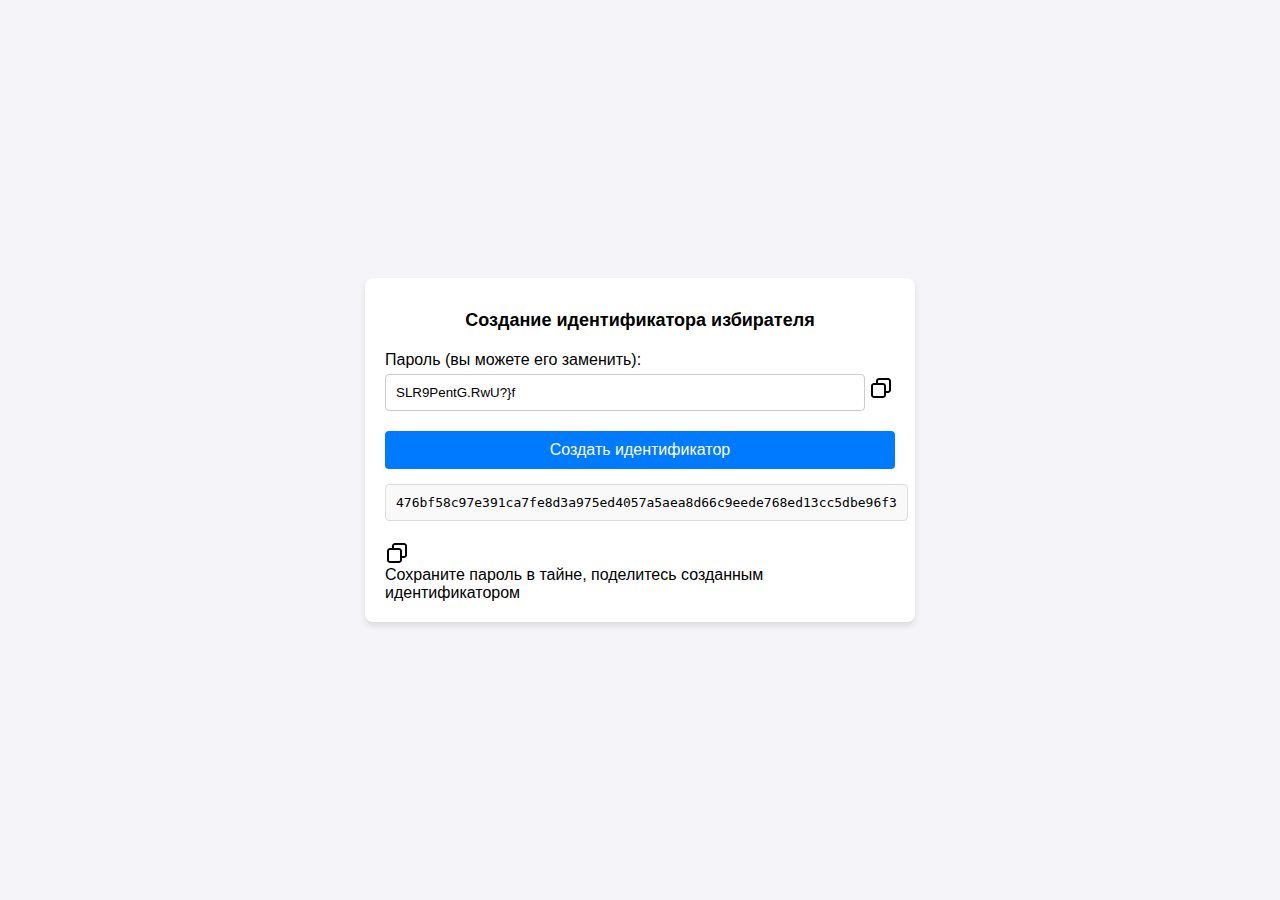
==== static/hash.html @ 586d2caa "Still developing..." ====
<!DOCTYPE html>
<html lang="en">
<head>
    <meta charset="UTF-8">
    <meta name="viewport" content="width=device-width, initial-scale=1.0">
    <title>Регистрационная форма</title>
    <style>
        body {
            font-family: Arial, sans-serif;
            margin: 0;
            padding: 0;
            display: flex;
            justify-content: center;
            align-items: center;
            height: 100vh;
            background-color: #f4f4f9;
        }
        .container {
            background: #fff;
            padding: 20px;
            border-radius: 8px;
            box-shadow: 0 4px 6px rgba(0, 0, 0, 0.1);
            width: 510px;
        }
        h1 {
            font-size: 18px;
            margin-bottom: 20px;
            text-align: center;
        }
        input {
            width: calc(100% - 30px);
            display: inline-block;
            padding: 10px;
            margin-bottom: 10px;
            margin-top: 5px;
            border: 1px solid #ccc;
            border-radius: 4px;
            box-sizing: border-box;
        }
        button {
            width: 100%;
            padding: 10px;
            background: #007BFF;
            border: none;
            border-radius: 4px;
            color: white;
            font-size: 16px;
            cursor: pointer;
        }
        button:hover {
            background: #0056b3;
        }
        svg {
            display: inline-block;
            vertical-align: text-bottom;
            width: 24px; 
            height: 24px;
            fill: none;
        }
        svg:hover {
            background: lightblue;
        }
        .result {
            display: inline-block;
            margin-top: 15px;
            margin-bottom: 20px;
            padding: 10px;
            background: #f9f9f9;
            border: 1px solid #ddd;
            border-radius: 4px;
            font-family: monospace;
            white-space: pre-wrap;
        }
        .error {
            color: red;
            font-size: 14px;
            margin-bottom: 10px;
        }
    </style>
</head>
<body>
    <div class="container">
        <h1>Создание идентификатора избирателя</h1>
        <div>Пароль (вы можете его заменить): </div>
        <input type="text" id="pwd">
        <svg xmlns="http://www.w3.org/2000/svg" id="copyicon" onclick="copyInput(document.getElementById('pwd').value)">
            <path fill-rule="evenodd" clip-rule="evenodd" d="M7 5C7 3.34315 8.34315 2 10 2H19C20.6569 2 22 3.34315 22 5V14C22 15.6569 20.6569 17 19 17H17V19C17 20.6569 15.6569 22 14 22H5C3.34315 22 2 20.6569 2 19V10C2 8.34315 3.34315 7 5 7H7V5ZM9 7H14C15.6569 7 17 8.34315 17 10V15H19C19.5523 15 20 14.5523 20 14V5C20 4.44772 19.5523 4 19 4H10C9.44772 4 9 4.44772 9 5V7ZM5 9C4.44772 9 4 9.44772 4 10V19C4 19.5523 4.44772 20 5 20H14C14.5523 20 15 19.5523 15 19V10C15 9.44772 14.5523 9 14 9H5Z" fill="currentColor"></path>
        </svg>
        <div id="error" class="error"></div>
        <button onclick="computeHash()">Создать идентификатор</button>
        <div id="result" class="result"></div>
        <svg xmlns="http://www.w3.org/2000/svg" id="copyicon" onclick="copyInput(document.getElementById('result').innerText)">
            <path fill-rule="evenodd" clip-rule="evenodd" d="M7 5C7 3.34315 8.34315 2 10 2H19C20.6569 2 22 3.34315 22 5V14C22 15.6569 20.6569 17 19 17H17V19C17 20.6569 15.6569 22 14 22H5C3.34315 22 2 20.6569 2 19V10C2 8.34315 3.34315 7 5 7H7V5ZM9 7H14C15.6569 7 17 8.34315 17 10V15H19C19.5523 15 20 14.5523 20 14V5C20 4.44772 19.5523 4 19 4H10C9.44772 4 9 4.44772 9 5V7ZM5 9C4.44772 9 4 9.44772 4 10V19C4 19.5523 4.44772 20 5 20H14C14.5523 20 15 19.5523 15 19V10C15 9.44772 14.5523 9 14 9H5Z" fill="currentColor"></path>
        </svg>
        <div id="instruction">Сохраните пароль в тайне, поделитесь созданным идентификатором</div>
    </div>

    <script>
        function copyInput(text) {
            navigator.clipboard.writeText(text);
        };

        function generateRandomPassword() {
            const length = crypto.getRandomValues(new Uint8Array(1))[0] % 5 + 12; // Random length between 12 and 16
            const characters = "ABCDEFGHIJKLMNOPQRSTUVWXYZabcdefghijklmnopqrstuvwxyz0123456789!@#$%^&*()_+[]{}|;:,.<>?";
            const charactersLength = characters.length;
            let password = "";

            const randomBuffer = new Uint8Array(length);
            crypto.getRandomValues(randomBuffer);

            for (let i = 0; i < length; i++) {
                password += characters[randomBuffer[i] % charactersLength];
            }
            
            document.getElementById("pwd").value = password;
        }

        async function sha256(message) {
            const msgBuffer = new TextEncoder().encode(message);
            const hashBuffer = await crypto.subtle.digest('SHA-256', msgBuffer);
            const hashArray = Array.from(new Uint8Array(hashBuffer));
            return hashArray.map(b => b.toString(16).padStart(2, '0')).join('');
        }

        async function computeHash() {
            const input = document.getElementById("pwd").value;
            const error = document.getElementById("error");
            const result = document.getElementById("result");

            // Clear previous error or result
            error.textContent = "";
            result.textContent = "";

            // Validate input
            const regex = /^.{10,30}$/;
            if (!regex.test(input)) {
                error.textContent = "Input must be 10 to 30 characters long.";
                return;
            }

            // Compute ten-fold SHA256 hash
            let hash = input;
            for (let i = 0; i < 10; i++) {
                hash = await sha256(hash);
            }

            // Display the result
            result.textContent = hash;
        }
        generateRandomPassword();
        computeHash();
    </script>
</body>
</html>
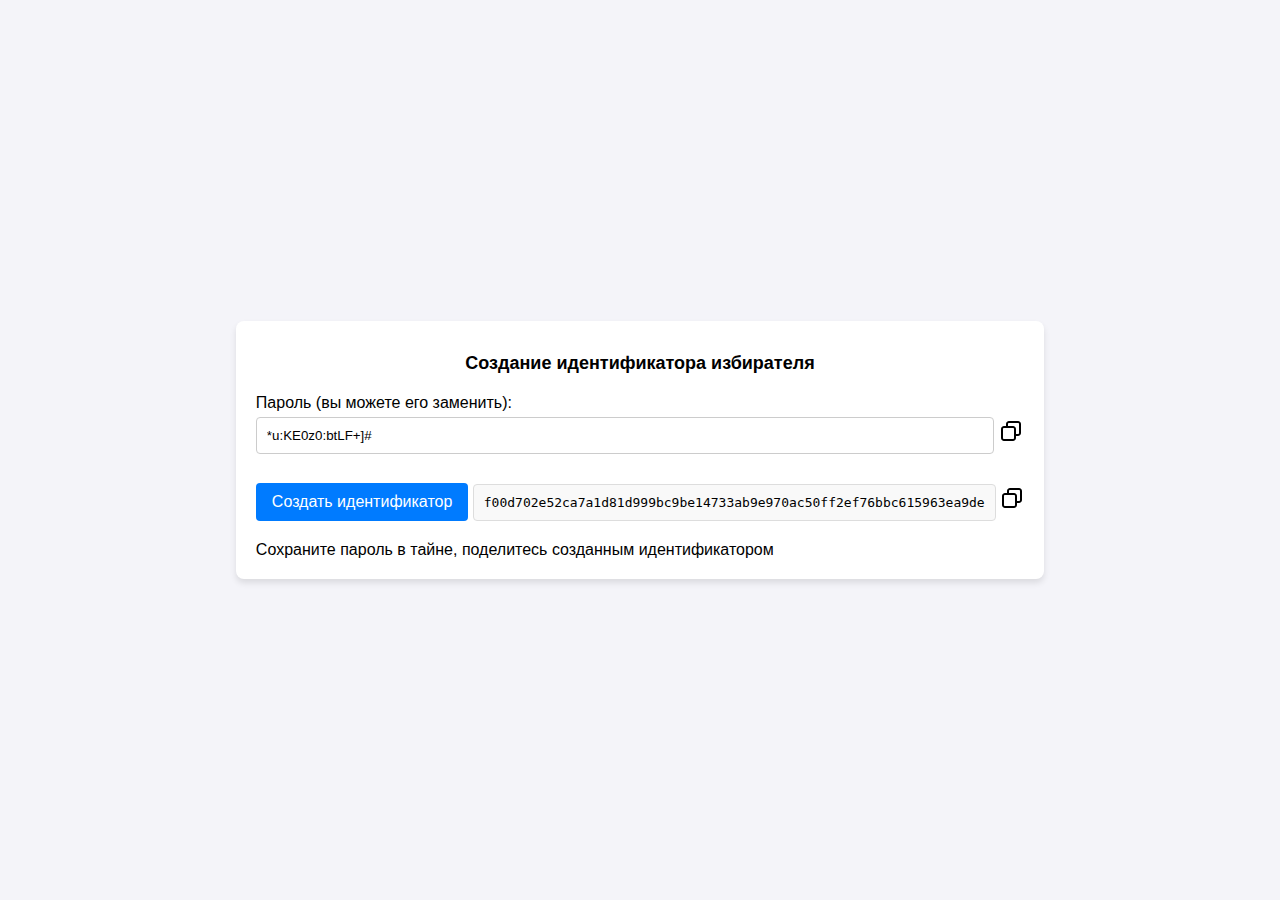
==== commit 2ad199dc: "Still developing..." ====
--- a/static/hash.html
+++ b/static/hash.html
@@ -20,7 +20,7 @@
             padding: 20px;
             border-radius: 8px;
             box-shadow: 0 4px 6px rgba(0, 0, 0, 0.1);
-            width: 510px;
+            width: auto;
         }
         h1 {
             font-size: 18px;
@@ -38,8 +38,8 @@
             box-sizing: border-box;
         }
         button {
-            width: 100%;
-            padding: 10px;
+            width: fit-content;
+            padding: 10px 16px;
             background: #007BFF;
             border: none;
             border-radius: 4px;
@@ -62,7 +62,7 @@
         }
         .result {
             display: inline-block;
-            margin-top: 15px;
+            margin-top: 10px;
             margin-bottom: 20px;
             padding: 10px;
             background: #f9f9f9;
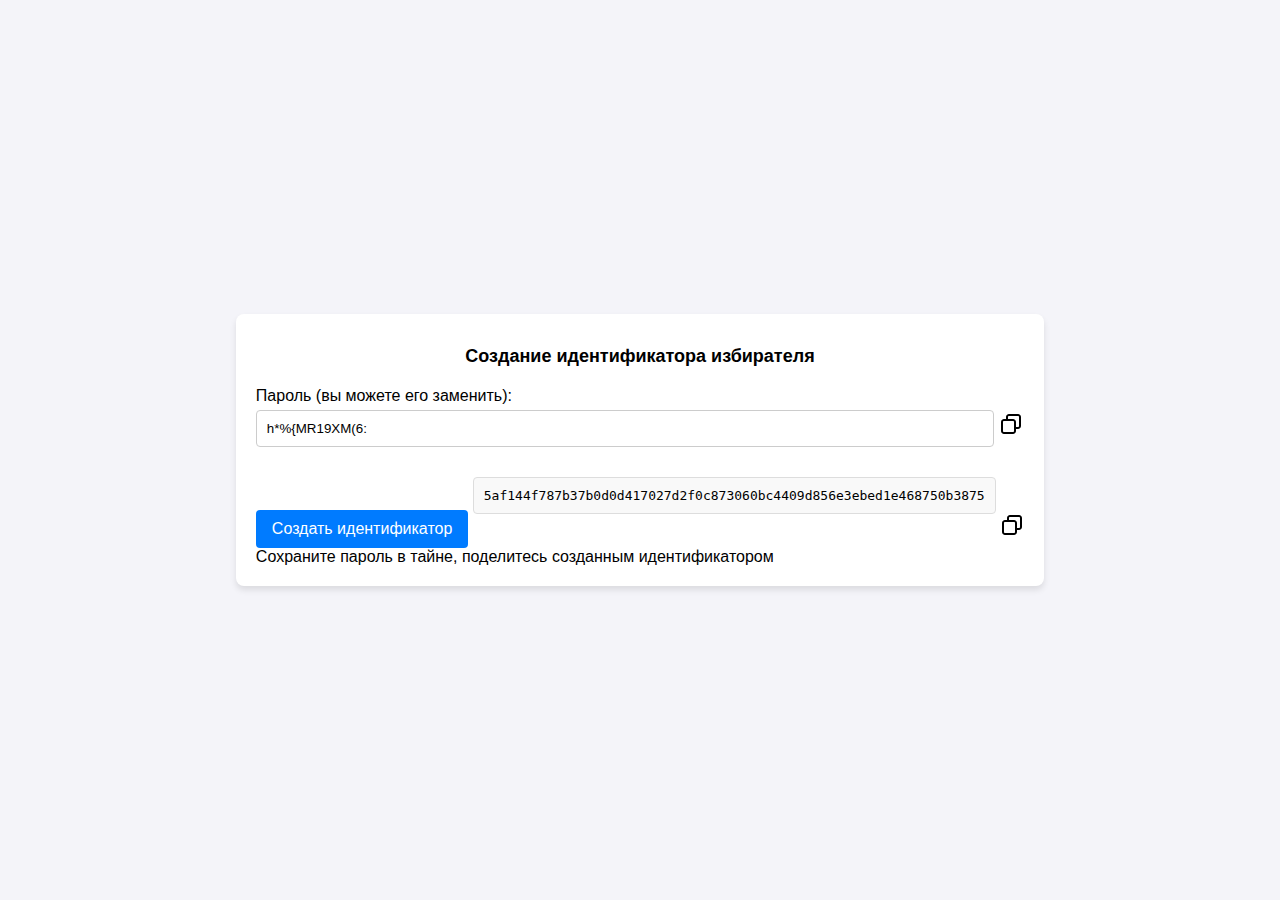
==== commit 224c499b: "Still developing..." ====
--- a/static/hash.html
+++ b/static/hash.html
@@ -21,6 +21,7 @@
             border-radius: 8px;
             box-shadow: 0 4px 6px rgba(0, 0, 0, 0.1);
             width: auto;
+            max-width: 100vw;
         }
         h1 {
             font-size: 18px;
@@ -70,6 +71,7 @@
             border-radius: 4px;
             font-family: monospace;
             white-space: pre-wrap;
+            overflow: scroll;
         }
         .error {
             color: red;
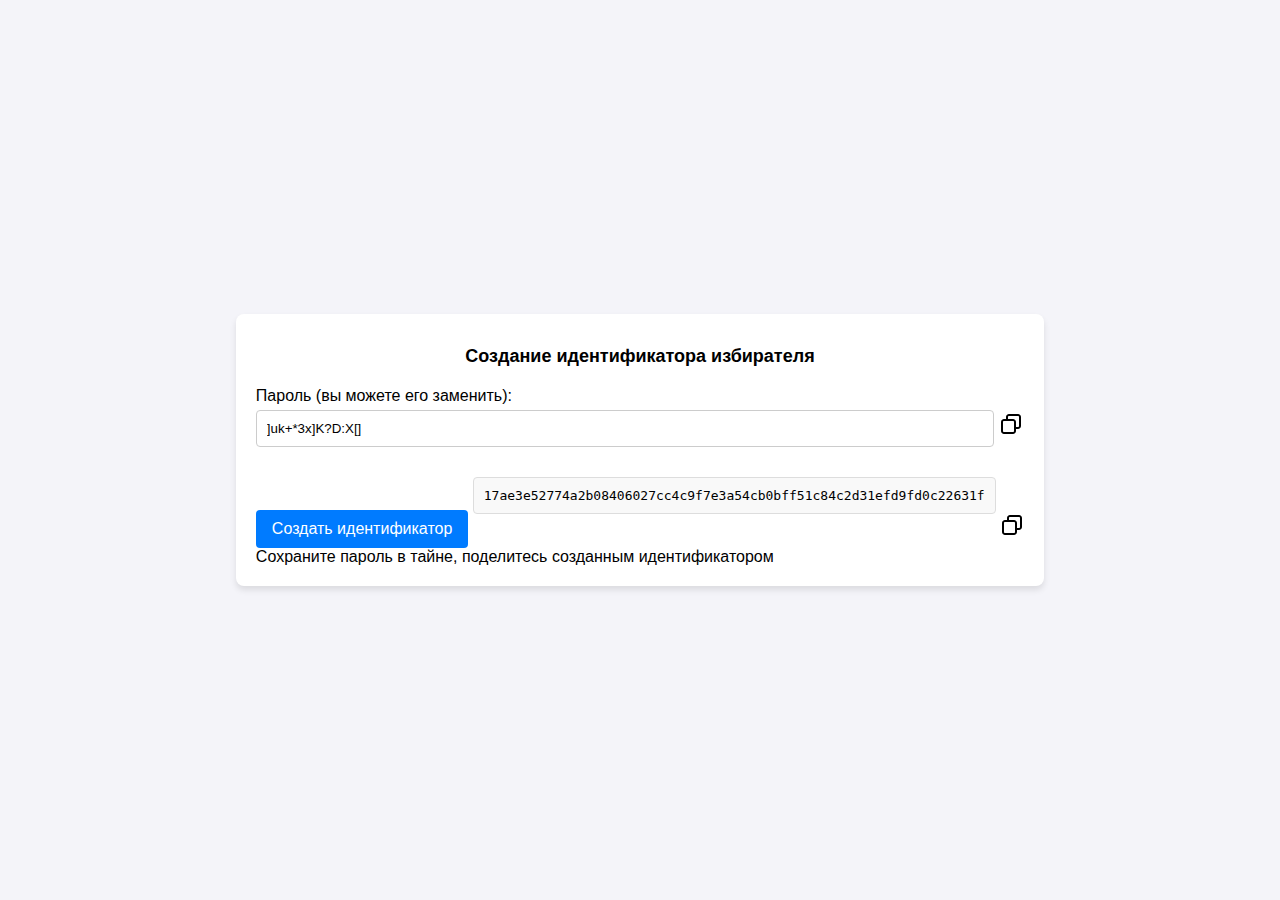
==== commit f7c7a16e: "Still developing..." ====
--- a/static/hash.html
+++ b/static/hash.html
@@ -21,7 +21,7 @@
             border-radius: 8px;
             box-shadow: 0 4px 6px rgba(0, 0, 0, 0.1);
             width: auto;
-            max-width: 100vw;
+            max-width: 90vw;
         }
         h1 {
             font-size: 18px;
@@ -71,6 +71,7 @@
             border-radius: 4px;
             font-family: monospace;
             white-space: pre-wrap;
+            max-width: 70vw;
             overflow: scroll;
         }
         .error {
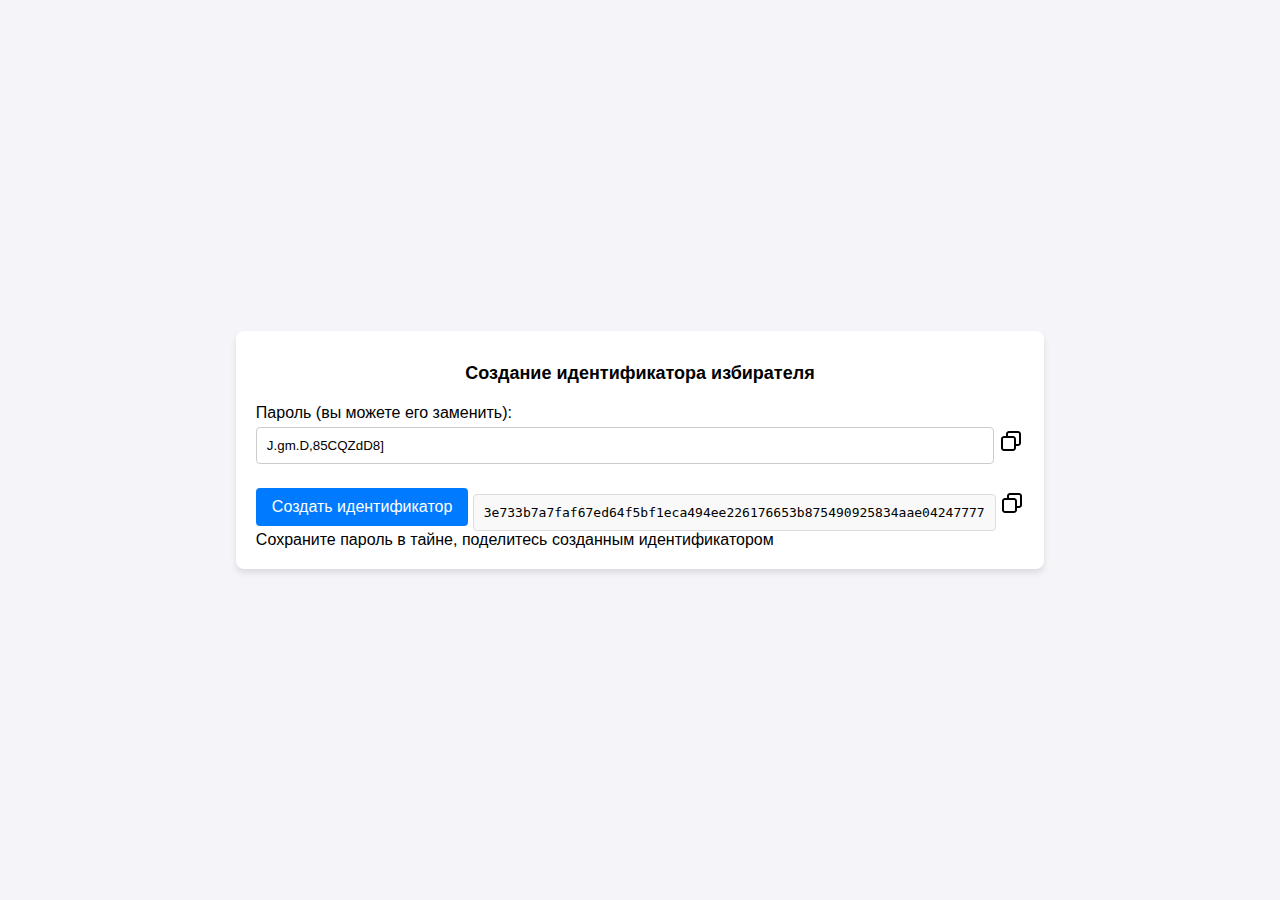
==== commit 9fd4bec6: "Still developing..." ====
--- a/static/hash.html
+++ b/static/hash.html
@@ -64,7 +64,6 @@
         .result {
             display: inline-block;
             margin-top: 10px;
-            margin-bottom: 20px;
             padding: 10px;
             background: #f9f9f9;
             border: 1px solid #ddd;
@@ -73,11 +72,17 @@
             white-space: pre-wrap;
             max-width: 70vw;
             overflow: scroll;
+            overflow-y: hidden;
+            vertical-align: middle;
         }
         .error {
             color: red;
             font-size: 14px;
             margin-bottom: 10px;
+        }
+
+        .instruction {
+            margin-top: 15px;
         }
     </style>
 </head>
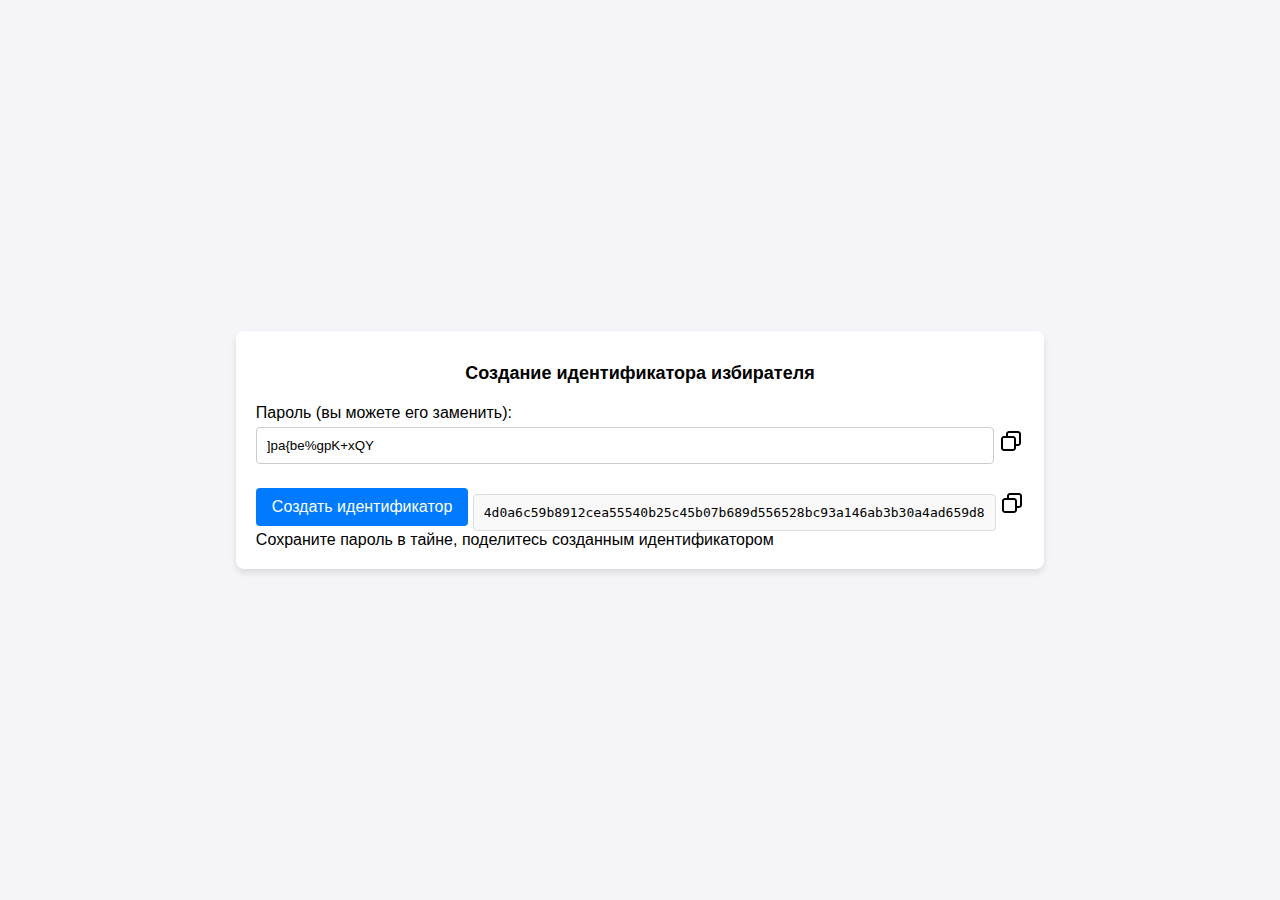
==== commit 2b01f366: "Still developing..." ====
--- a/static/hash.html
+++ b/static/hash.html
@@ -80,7 +80,6 @@
             font-size: 14px;
             margin-bottom: 10px;
         }
-
         .instruction {
             margin-top: 15px;
         }
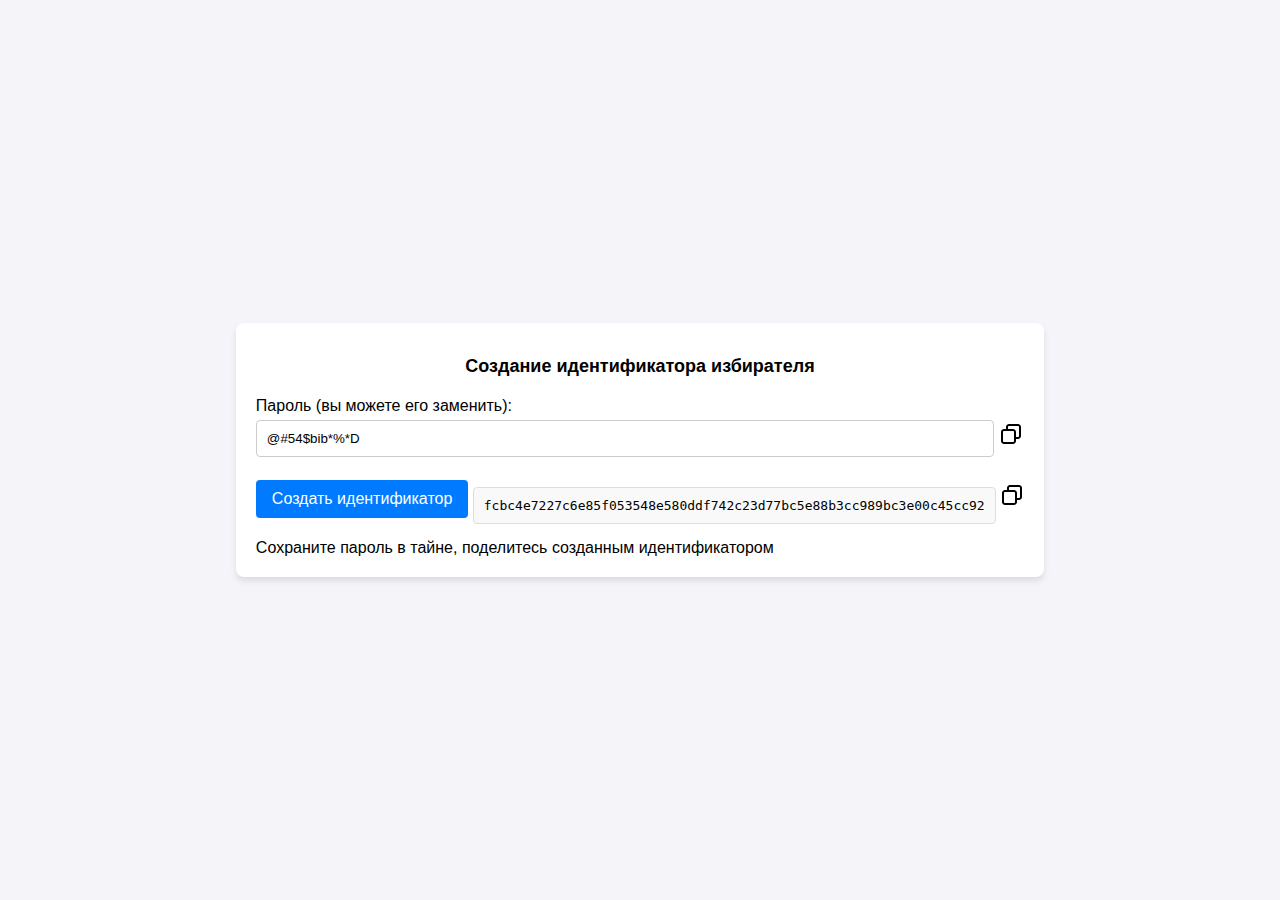
==== commit dff51e38: "Still developing..." ====
--- a/static/hash.html
+++ b/static/hash.html
@@ -80,7 +80,7 @@
             font-size: 14px;
             margin-bottom: 10px;
         }
-        .instruction {
+        #instruction {
             margin-top: 15px;
         }
     </style>
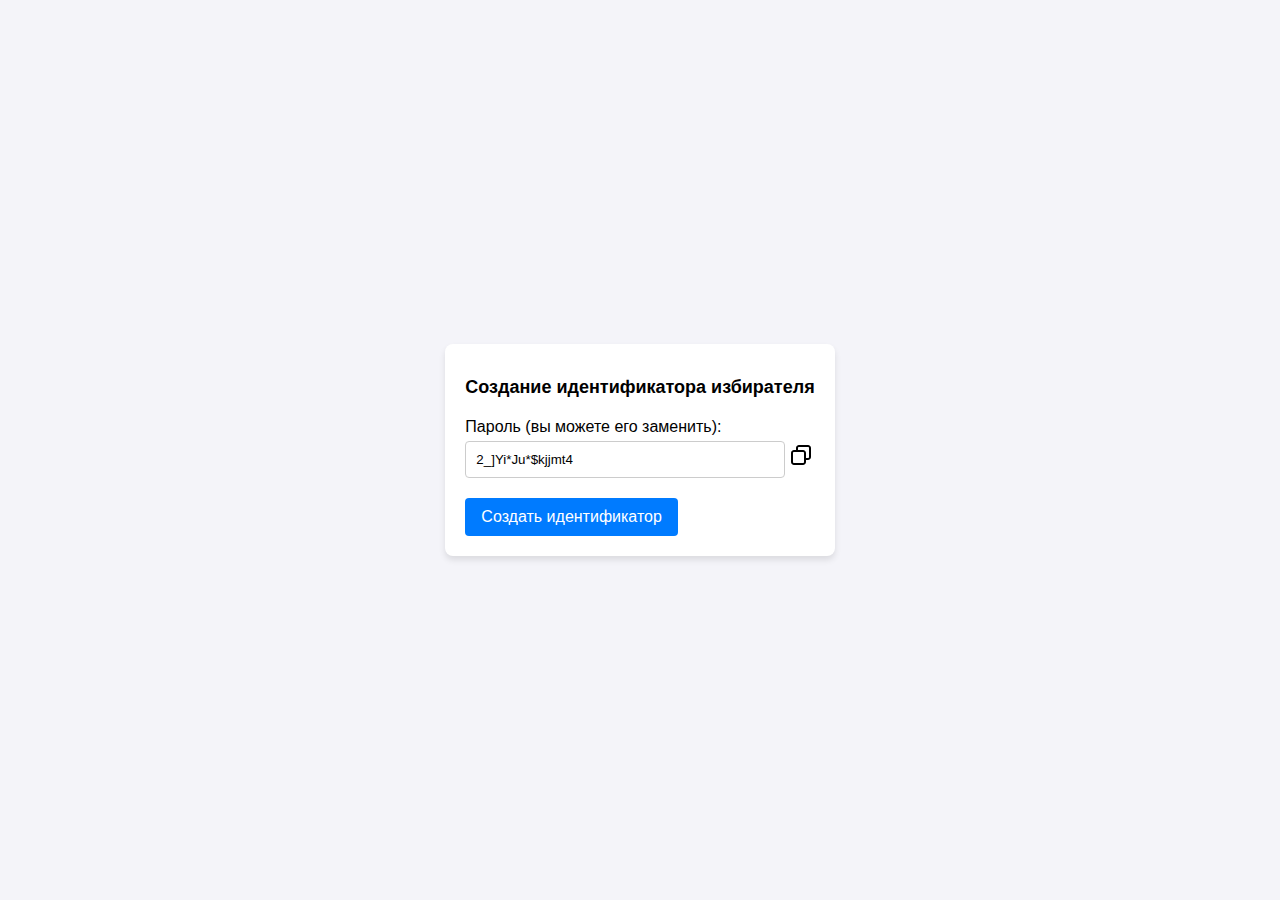
==== commit 56497713: "added saved password logic" ====
--- a/static/hash.html
+++ b/static/hash.html
@@ -1,162 +1,224 @@
 <!DOCTYPE html>
 <html lang="en">
-<head>
-    <meta charset="UTF-8">
-    <meta name="viewport" content="width=device-width, initial-scale=1.0">
-    <title>Регистрационная форма</title>
-    <style>
-        body {
-            font-family: Arial, sans-serif;
-            margin: 0;
-            padding: 0;
-            display: flex;
-            justify-content: center;
-            align-items: center;
-            height: 100vh;
-            background-color: #f4f4f9;
-        }
-        .container {
-            background: #fff;
-            padding: 20px;
-            border-radius: 8px;
-            box-shadow: 0 4px 6px rgba(0, 0, 0, 0.1);
-            width: auto;
-            max-width: 90vw;
-        }
-        h1 {
-            font-size: 18px;
-            margin-bottom: 20px;
-            text-align: center;
-        }
-        input {
-            width: calc(100% - 30px);
-            display: inline-block;
-            padding: 10px;
-            margin-bottom: 10px;
-            margin-top: 5px;
-            border: 1px solid #ccc;
-            border-radius: 4px;
-            box-sizing: border-box;
-        }
-        button {
-            width: fit-content;
-            padding: 10px 16px;
-            background: #007BFF;
-            border: none;
-            border-radius: 4px;
-            color: white;
-            font-size: 16px;
-            cursor: pointer;
-        }
-        button:hover {
-            background: #0056b3;
-        }
-        svg {
-            display: inline-block;
-            vertical-align: text-bottom;
-            width: 24px; 
-            height: 24px;
-            fill: none;
-        }
-        svg:hover {
-            background: lightblue;
-        }
-        .result {
-            display: inline-block;
-            margin-top: 10px;
-            padding: 10px;
-            background: #f9f9f9;
-            border: 1px solid #ddd;
-            border-radius: 4px;
-            font-family: monospace;
-            white-space: pre-wrap;
-            max-width: 70vw;
-            overflow: scroll;
-            overflow-y: hidden;
-            vertical-align: middle;
-        }
-        .error {
-            color: red;
-            font-size: 14px;
-            margin-bottom: 10px;
-        }
-        #instruction {
-            margin-top: 15px;
-        }
-    </style>
-</head>
-<body>
-    <div class="container">
-        <h1>Создание идентификатора избирателя</h1>
-        <div>Пароль (вы можете его заменить): </div>
-        <input type="text" id="pwd">
-        <svg xmlns="http://www.w3.org/2000/svg" id="copyicon" onclick="copyInput(document.getElementById('pwd').value)">
-            <path fill-rule="evenodd" clip-rule="evenodd" d="M7 5C7 3.34315 8.34315 2 10 2H19C20.6569 2 22 3.34315 22 5V14C22 15.6569 20.6569 17 19 17H17V19C17 20.6569 15.6569 22 14 22H5C3.34315 22 2 20.6569 2 19V10C2 8.34315 3.34315 7 5 7H7V5ZM9 7H14C15.6569 7 17 8.34315 17 10V15H19C19.5523 15 20 14.5523 20 14V5C20 4.44772 19.5523 4 19 4H10C9.44772 4 9 4.44772 9 5V7ZM5 9C4.44772 9 4 9.44772 4 10V19C4 19.5523 4.44772 20 5 20H14C14.5523 20 15 19.5523 15 19V10C15 9.44772 14.5523 9 14 9H5Z" fill="currentColor"></path>
-        </svg>
-        <div id="error" class="error"></div>
-        <button onclick="computeHash()">Создать идентификатор</button>
-        <div id="result" class="result"></div>
-        <svg xmlns="http://www.w3.org/2000/svg" id="copyicon" onclick="copyInput(document.getElementById('result').innerText)">
-            <path fill-rule="evenodd" clip-rule="evenodd" d="M7 5C7 3.34315 8.34315 2 10 2H19C20.6569 2 22 3.34315 22 5V14C22 15.6569 20.6569 17 19 17H17V19C17 20.6569 15.6569 22 14 22H5C3.34315 22 2 20.6569 2 19V10C2 8.34315 3.34315 7 5 7H7V5ZM9 7H14C15.6569 7 17 8.34315 17 10V15H19C19.5523 15 20 14.5523 20 14V5C20 4.44772 19.5523 4 19 4H10C9.44772 4 9 4.44772 9 5V7ZM5 9C4.44772 9 4 9.44772 4 10V19C4 19.5523 4.44772 20 5 20H14C14.5523 20 15 19.5523 15 19V10C15 9.44772 14.5523 9 14 9H5Z" fill="currentColor"></path>
-        </svg>
-        <div id="instruction">Сохраните пароль в тайне, поделитесь созданным идентификатором</div>
-    </div>
-
-    <script>
-        function copyInput(text) {
-            navigator.clipboard.writeText(text);
-        };
-
-        function generateRandomPassword() {
-            const length = crypto.getRandomValues(new Uint8Array(1))[0] % 5 + 12; // Random length between 12 and 16
-            const characters = "ABCDEFGHIJKLMNOPQRSTUVWXYZabcdefghijklmnopqrstuvwxyz0123456789!@#$%^&*()_+[]{}|;:,.<>?";
-            const charactersLength = characters.length;
-            let password = "";
-
-            const randomBuffer = new Uint8Array(length);
-            crypto.getRandomValues(randomBuffer);
-
-            for (let i = 0; i < length; i++) {
-                password += characters[randomBuffer[i] % charactersLength];
-            }
-            
-            document.getElementById("pwd").value = password;
-        }
-
-        async function sha256(message) {
-            const msgBuffer = new TextEncoder().encode(message);
-            const hashBuffer = await crypto.subtle.digest('SHA-256', msgBuffer);
-            const hashArray = Array.from(new Uint8Array(hashBuffer));
-            return hashArray.map(b => b.toString(16).padStart(2, '0')).join('');
-        }
-
-        async function computeHash() {
-            const input = document.getElementById("pwd").value;
-            const error = document.getElementById("error");
-            const result = document.getElementById("result");
-
-            // Clear previous error or result
-            error.textContent = "";
-            result.textContent = "";
-
-            // Validate input
-            const regex = /^.{10,30}$/;
-            if (!regex.test(input)) {
-                error.textContent = "Input must be 10 to 30 characters long.";
-                return;
-            }
-
-            // Compute ten-fold SHA256 hash
-            let hash = input;
-            for (let i = 0; i < 10; i++) {
-                hash = await sha256(hash);
-            }
-
-            // Display the result
-            result.textContent = hash;
-        }
-        generateRandomPassword();
-        computeHash();
-    </script>
-</body>
+	<head>
+		<meta charset="UTF-8" />
+		<meta name="viewport" content="width=device-width, initial-scale=1.0" />
+		<title>Регистрационная форма</title>
+		<style>
+			body {
+				font-family: Arial, sans-serif;
+				margin: 0;
+				padding: 0;
+				display: flex;
+				justify-content: center;
+				align-items: center;
+				height: 100vh;
+				background-color: #f4f4f9;
+			}
+			.container {
+				background: #fff;
+				padding: 20px;
+				border-radius: 8px;
+				box-shadow: 0 4px 6px rgba(0, 0, 0, 0.1);
+				width: auto;
+				max-width: 90vw;
+			}
+			h1 {
+				font-size: 18px;
+				margin-bottom: 20px;
+				text-align: center;
+			}
+			input {
+				width: calc(100% - 30px);
+				display: inline-block;
+				padding: 10px;
+				margin-bottom: 10px;
+				margin-top: 5px;
+				border: 1px solid #ccc;
+				border-radius: 4px;
+				box-sizing: border-box;
+			}
+			button {
+				width: fit-content;
+				padding: 10px 16px;
+				background: #007bff;
+				border: none;
+				border-radius: 4px;
+				color: white;
+				font-size: 16px;
+				cursor: pointer;
+			}
+			button:hover {
+				background: #0056b3;
+			}
+			svg {
+				display: inline-block;
+				vertical-align: text-bottom;
+				width: 24px;
+				height: 24px;
+				fill: none;
+			}
+			svg:hover {
+				background: lightblue;
+			}
+			.result {
+				display: inline-block;
+				margin-top: 10px;
+				padding: 10px;
+				background: #f9f9f9;
+				border: 1px solid #ddd;
+				border-radius: 4px;
+				font-family: monospace;
+				white-space: pre-wrap;
+				max-width: 70vw;
+				overflow: scroll;
+				overflow-y: hidden;
+				vertical-align: middle;
+			}
+			.error {
+				color: red;
+				font-size: 14px;
+				margin-bottom: 10px;
+			}
+			.hash-block {
+				display: none;
+			}
+			#instruction {
+				margin-top: 15px;
+			}
+			#saved-password-block {
+				margin-top: 15px;
+				display: none;
+			}
+		</style>
+	</head>
+	<body>
+		<div class="container">
+			<h1>Создание идентификатора избирателя</h1>
+			<div>Пароль (вы можете его заменить):</div>
+			<input type="text" id="pwd" />
+			<svg
+				xmlns="http://www.w3.org/2000/svg"
+				id="copyicon"
+				onclick="copyInput(document.getElementById('pwd').value)"
+			>
+				<path
+					fill-rule="evenodd"
+					clip-rule="evenodd"
+					d="M7 5C7 3.34315 8.34315 2 10 2H19C20.6569 2 22 3.34315 22 5V14C22 15.6569 20.6569 17 19 17H17V19C17 20.6569 15.6569 22 14 22H5C3.34315 22 2 20.6569 2 19V10C2 8.34315 3.34315 7 5 7H7V5ZM9 7H14C15.6569 7 17 8.34315 17 10V15H19C19.5523 15 20 14.5523 20 14V5C20 4.44772 19.5523 4 19 4H10C9.44772 4 9 4.44772 9 5V7ZM5 9C4.44772 9 4 9.44772 4 10V19C4 19.5523 4.44772 20 5 20H14C14.5523 20 15 19.5523 15 19V10C15 9.44772 14.5523 9 14 9H5Z"
+					fill="currentColor"
+				></path>
+			</svg>
+			<div id="error" class="error"></div>
+			<button onclick="computeHash()">Создать идентификатор</button>
+			<div class="hash-block">
+				<div id="result" class="result"></div>
+				<svg
+					xmlns="http://www.w3.org/2000/svg"
+					id="copyicon"
+					onclick="copyInput(document.getElementById('result').innerText)"
+				>
+					<path
+						fill-rule="evenodd"
+						clip-rule="evenodd"
+						d="M7 5C7 3.34315 8.34315 2 10 2H19C20.6569 2 22 3.34315 22 5V14C22 15.6569 20.6569 17 19 17H17V19C17 20.6569 15.6569 22 14 22H5C3.34315 22 2 20.6569 2 19V10C2 8.34315 3.34315 7 5 7H7V5ZM9 7H14C15.6569 7 17 8.34315 17 10V15H19C19.5523 15 20 14.5523 20 14V5C20 4.44772 19.5523 4 19 4H10C9.44772 4 9 4.44772 9 5V7ZM5 9C4.44772 9 4 9.44772 4 10V19C4 19.5523 4.44772 20 5 20H14C14.5523 20 15 19.5523 15 19V10C15 9.44772 14.5523 9 14 9H5Z"
+						fill="currentColor"
+					></path>
+				</svg>
+				<div id="instruction">
+					Сохраните пароль в тайне, поделитесь созданным
+					идентификатором
+				</div>
+			</div>
+			<div id="saved-password-block">
+				Последний использованный пароль:
+				<p id="saved-password"></p>
+			</div>
+		</div>
+
+		<script>
+			function retrievePassword() {
+				const cookies = document.cookie;
+				const lastPassword = cookies.split(";")[0].slice(9);
+				return lastPassword;
+			}
+
+			function savePassword(password) {
+				document.cookie = `password=${password}`;
+			}
+			function copyInput(text) {
+				navigator.clipboard.writeText(text);
+			}
+
+			function generateRandomPassword() {
+				const length =
+					(crypto.getRandomValues(new Uint8Array(1))[0] % 5) + 12; // Random length between 12 and 16
+				const characters =
+					"ABCDEFGHIJKLMNOPQRSTUVWXYZabcdefghijklmnopqrstuvwxyz0123456789!@#$%^&*()_+[]{}|;:,.<>?";
+				const charactersLength = characters.length;
+				let password = "";
+
+				const randomBuffer = new Uint8Array(length);
+				crypto.getRandomValues(randomBuffer);
+
+				for (let i = 0; i < length; i++) {
+					password += characters[randomBuffer[i] % charactersLength];
+				}
+
+				document.getElementById("pwd").value = password;
+			}
+
+			async function sha256(message) {
+				const msgBuffer = new TextEncoder().encode(message);
+				const hashBuffer = await crypto.subtle.digest(
+					"SHA-256",
+					msgBuffer
+				);
+				const hashArray = Array.from(new Uint8Array(hashBuffer));
+				return hashArray
+					.map((b) => b.toString(16).padStart(2, "0"))
+					.join("");
+			}
+
+			async function computeHash() {
+				const input = document.getElementById("pwd").value;
+				const error = document.getElementById("error");
+				const result = document.getElementById("result");
+
+				// Clear previous error or result
+				error.textContent = "";
+				result.textContent = "";
+
+				// Validate input
+				const regex = /^.{10,30}$/;
+				if (!regex.test(input)) {
+					error.textContent =
+						"Input must be 10 to 30 characters long.";
+					return;
+				}
+
+				// Compute ten-fold SHA256 hash
+				let hash = input;
+				for (let i = 0; i < 10; i++) {
+					hash = await sha256(hash);
+				}
+
+				// Display the result
+				result.textContent = hash;
+				document.querySelector(".hash-block").style.display = "block";
+				savePassword(input);
+				document.querySelector("#saved-password").innerHTML = input;
+			}
+			generateRandomPassword();
+			// computeHash();
+			document.addEventListener("DOMContentLoaded", () => {
+				if (retrievePassword()) {
+					document.querySelector("#saved-password-block").style =
+						"display:block";
+					document.querySelector("#saved-password").innerHTML =
+						retrievePassword();
+				}
+			});
+		</script>
+	</body>
 </html>
